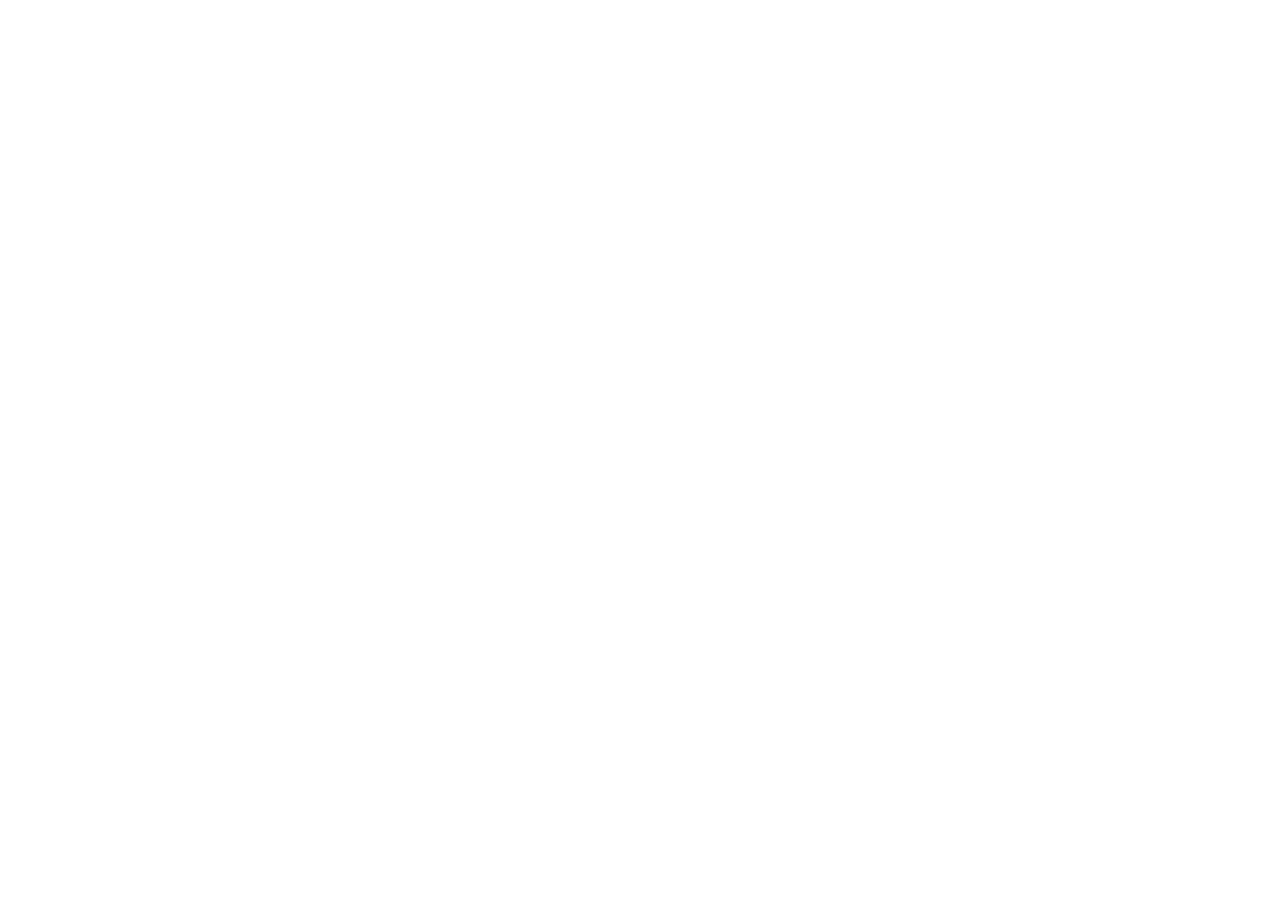
==== Quiz App/index.html @ f02e6946 "New files added" ====
<!DOCTYPE html>
<html lang="en">
<head>
    <meta charset="UTF-8">
    <meta name="viewport" content="width=device-width, initial-scale=1.0">
    <title>Quiz App</title>
    <link rel="stylesheet" href="style.css">
</head>
<body>
    <div class="container">
        
    </div>
</body>
</html>
---- Quiz App/style.css ----
* {
    margin: 0;
    padding: 0;
    font-family: 'Poppins', sans-serif;
    box-sizing: border-box;
}
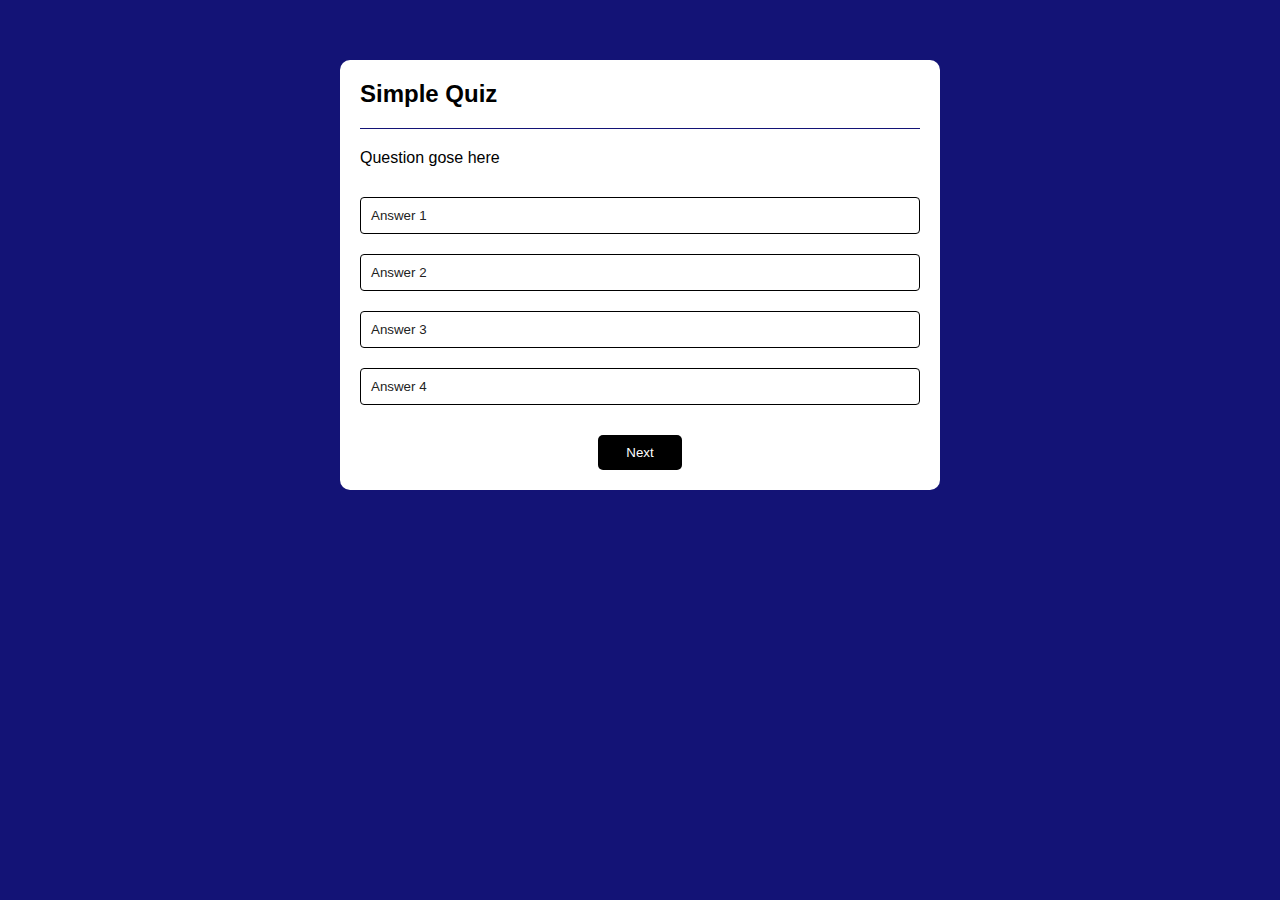
==== commit c38370fe: "New files added" ====
--- a/Quiz App/index.html
+++ b/Quiz App/index.html
@@ -7,8 +7,17 @@
     <link rel="stylesheet" href="style.css">
 </head>
 <body>
-    <div class="container">
-        
+    <div class="app">
+        <h2>Simple Quiz</h2>
+        <div id="question">Question gose here</div>
+        <div id="answer-buttons">
+            <button class="btn">Answer 1</button>
+            <button class="btn">Answer 2</button>
+            <button class="btn">Answer 3</button>
+            <button class="btn">Answer 4</button>
+        </div>
+        <button id="next-btn">Next</button>
     </div>
 </body>
+<script src="/Learn-JavaScript-30-Days-Project/Quiz App/script.js"></script>
 </html>--- a/Quiz App/style.css
+++ b/Quiz App/style.css
@@ -3,4 +3,72 @@
     padding: 0;
     font-family: 'Poppins', sans-serif;
     box-sizing: border-box;
-}+}
+
+body{
+    background: #131376;
+}
+
+.app{
+    background: #fff;
+    width: 90%;
+    max-width: 600px;
+    border-radius: 10px;
+    margin: 60px auto 0;
+    padding: 20px ;
+}
+
+.app h2{
+    font-size: 24px;
+    font-family: 'Poppins', sans-serif;
+    border-bottom: 1px solid #131376;
+    padding-bottom: 20px;
+}
+#question{
+    padding: 20px 0;
+}
+#question h2{
+    font-size: 18px;
+    color: #001e4d;
+    font-weight: 600;
+}
+
+.btn{
+    width: 100%;
+    margin: 10px 0;
+    color: #222;
+    padding: 10px;
+    text-align: left;
+    background-color: #fff;
+    border: 1px solid #000;
+    border-radius: 4px;
+    transition: all 0.5s;
+    cursor: pointer;
+}
+.btn:hover:not([disabled]){
+    color: #fff;
+    background: #000;
+}
+.btn:disabled{
+    cursor: no-drop;
+}
+
+#next-btn{
+    margin: 20px auto 0;
+    padding: 10px;
+    font-weight: 500;
+    width: 15%;
+    background: #000;
+    color: #fff;
+    border: 0;
+    border-radius: 5px;
+    display: block;
+    cursor: pointer;
+}
+
+.Correct{
+    background: #9aeabc;
+}
+.incorrect{
+    background: #ff9393;
+}
